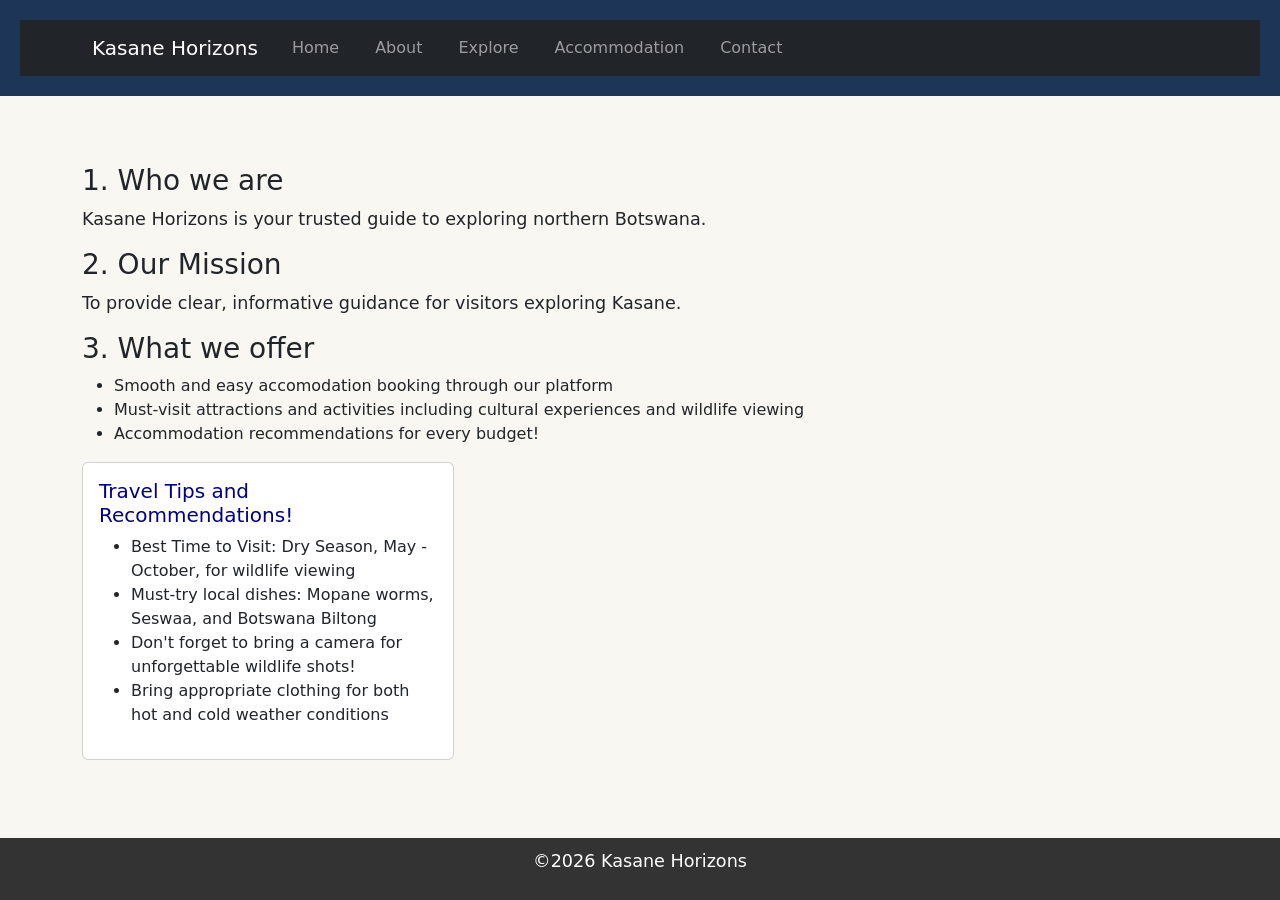
==== about.html @ ece08b6d "about.html changes" ====
<!DOCTYPE html>
<html lang="en">
    <head>
        <meta charset="UTF-8">
        <meta name="viewport" content="width=device-width,initial-scale=1.0">
        <title>About Me</title>
        <link rel="stylesheet" href="style.css">
        <!-- Bootstrap CSS --> 

<link href="https://cdn.jsdelivr.net/npm/bootstrap@5.3.0/dist/css/bootstrap.min.css" rel="stylesheet"> 
    </head>
    <body style="background-color : #F9F7F2;">
        <header>
              <nav class="navbar navbar-expand-lg navbar-dark bg-dark"> 

        <div class="container"> 

            <a class="navbar-brand" href="index.html">Kasane Horizons</a> 

            <button class="navbar-toggler" type="button" data-bs-toggle="collapse" data-bs-target="#navbarNav"> 

                <span class="navbar-toggler-icon"></span> 

            </button> 

            <div class="collapse navbar-collapse" id="navbarNav"> 

                <ul class="navbar-nav"> 

                    <li class="nav-item"> 

                        <a class="nav-link" href="index.html">Home</a> 

                    </li> 

                    <li class="nav-item"> 

                        <a class="nav-link" href="about.html">About</a>
                        </li>

                        <li class="nav-item">
                            <a class="nav-link" href="explore.html">Explore</a>
                        </li>

                        <li class="nav-item">
                            <a class="nav-link" href="accomodation.html">Accommodation</a>
                        </li>

                        <li class="nav-item">

                        <a class="nav-link" href="contact.html">Contact</a> 

                    </li> 

                </ul> 

            </div> 

        </div> 

    </nav> 
        </header>

        <main class="container my-5">
            <h3>1. Who we are</h3> 

            <section>
    <p>Kasane Horizons is your trusted guide to exploring northern Botswana.</p> 
</section>

<section>
    <h3>2. Our Mission</h3>
    <p>To provide clear, informative guidance for visitors exploring Kasane.</p> 
</section>

<section>
    <h3>3. What we offer</h3>
    <ul>
        <li>Smooth and easy accomodation booking through our platform</li>
        <li>Must-visit attractions and activities including cultural experiences and wildlife viewing</li>
        <li>Accommodation recommendations for every budget!</li>
    </ul>
</section>

  <div class="col-md-4"> 

            <div class="card"> 

                <div class="recommendation-card card-body"> 

                    <h5 class="card-title"style="color: #000080;">Travel Tips and Recommendations!</h5> 
                    <ul>
                <li>Best Time to Visit: Dry Season, May - October, for wildlife viewing</li>
                <li>Must-try local dishes: Mopane worms, Seswaa, and Botswana Biltong</li>
                <li>Don't forget to bring a camera for unforgettable wildlife shots!</li>
                <li>Bring appropriate clothing for both hot and cold weather conditions</li>
</ul>
                
                </div> 

            </div> 

        </div> 
        
    </div> 

        </main>

        <footer>
            <p>&copy;2026 Kasane Horizons</p>
        </footer>
        <!-- Bootstrap JS and dependencies --> 

<script src="https://cdn.jsdelivr.net/npm/@popperjs/core@2.11.6/dist/umd/popper.min.js"></script> 

<script src="https://cdn.jsdelivr.net/npm/bootstrap@5.3.0/dist/js/bootstrap.min.js"></script> 
    </body>
</html>
---- style.css ----
body {
font-family: Arial, sans-serif;
color: #333;
background-color: #81B29A;
margin: 0;
padding: 0;
line-height: 1.6;
}
header{
    background-color: #1D3557;
    color: white;
    padding: 20px;
    text-align: center;
}

header h1{
    margin: 0;
}
nav a {
    color:white;
    text-decoration: none;
    margin: 0 10px;
}

nav a:hover {
    text-decoration: underline;
}

main {
    padding:20px;
    max-width: 800px;
    margin: 0 auto;
}

main img {
    max-width: 100%;
    height: auto;
    display: block;
    margin: 20px 0;
}

footer {
    background-color: #333;
    color: white;
    text-align: center;
    padding: 10px;
    position: fixed;
    bottom: 0;
    width: 100%;
}

p{
    font-size: 1.1em;
}

a{
    color: #000080;
    text-decoration:none;
}

a:hover {
    text-decoration: none;
}

img {
    border: 5px solid #1D3557;
    border-radius: 10px;
}

main a[href^="mailto:"] {
    color: #000080;
    font-weight: bold;
}
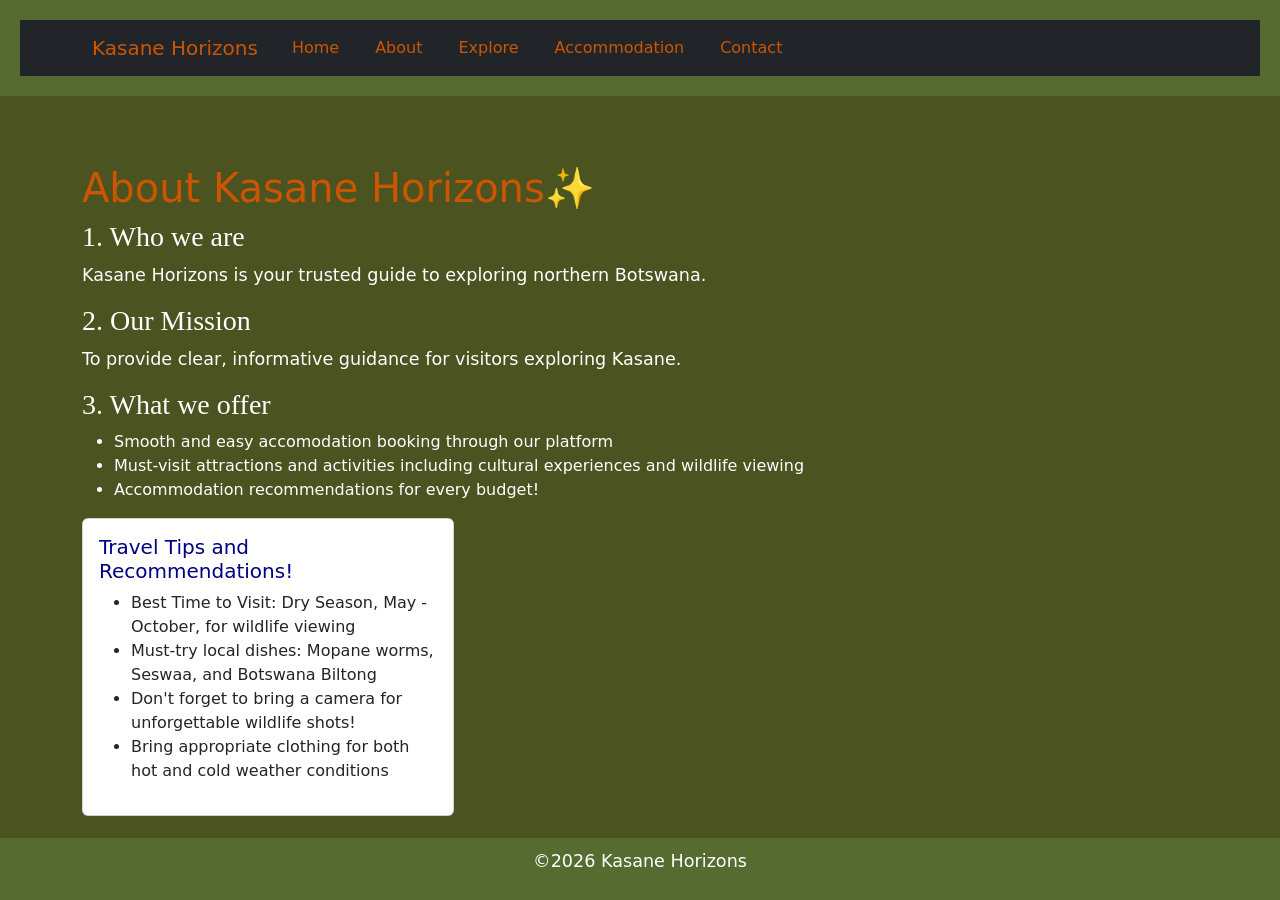
==== commit f6693cd5: "Updated top nav,text colors , list headings and other changes" ====
--- a/about.html
+++ b/about.html
@@ -9,7 +9,7 @@
 
 <link href="https://cdn.jsdelivr.net/npm/bootstrap@5.3.0/dist/css/bootstrap.min.css" rel="stylesheet"> 
     </head>
-    <body style="background-color : #F9F7F2;">
+    <body style="background-color : #4B5320;">
         <header>
               <nav class="navbar navbar-expand-lg navbar-dark bg-dark"> 
 
@@ -62,19 +62,20 @@
         </header>
 
         <main class="container my-5">
-            <h3>1. Who we are</h3> 
+            <h1 class="about-heading">About Kasane Horizons✨</h1>
+            <h3 class="list-heading">1. Who we are</h3> 
 
             <section>
     <p>Kasane Horizons is your trusted guide to exploring northern Botswana.</p> 
 </section>
 
 <section>
-    <h3>2. Our Mission</h3>
+    <h3 class="list-heading">2. Our Mission</h3>
     <p>To provide clear, informative guidance for visitors exploring Kasane.</p> 
 </section>
 
 <section>
-    <h3>3. What we offer</h3>
+    <h3 class="list-heading">3. What we offer</h3>
     <ul>
         <li>Smooth and easy accomodation booking through our platform</li>
         <li>Must-visit attractions and activities including cultural experiences and wildlife viewing</li>
@@ -101,7 +102,7 @@
             </div> 
 
         </div> 
-        
+
     </div> 
 
         </main>
--- a/style.css
+++ b/style.css
@@ -1,14 +1,25 @@
 body {
 font-family: Arial, sans-serif;
-color: #333;
+color: #ffffff !important;
 background-color: #81B29A;
 margin: 0;
 padding: 0;
 line-height: 1.6;
 }
+
+.about-heading {
+    color: #CC5500;
+
+
+}
+
+.list-heading {
+    font-family: cursive;
+}
+
 header{
-    background-color: #1D3557;
-    color: white;
+    background-color: #556B2F;
+    color: #CC5500;
     padding: 20px;
     text-align: center;
 }
@@ -17,7 +28,7 @@
     margin: 0;
 }
 nav a {
-    color:white;
+    color:#CC5500 !important;
     text-decoration: none;
     margin: 0 10px;
 }
@@ -40,8 +51,8 @@
 }
 
 footer {
-    background-color: #333;
-    color: white;
+    background-color: #556B2F;
+    color: #ffffff;
     text-align: center;
     padding: 10px;
     position: fixed;
@@ -54,7 +65,7 @@
 }
 
 a{
-    color: #000080;
+    color: #4B5320;
     text-decoration:none;
 }
 
@@ -63,11 +74,12 @@
 }
 
 img {
-    border: 5px solid #1D3557;
+    border: 5px solid #CC5500;
     border-radius: 10px;
 }
 
 main a[href^="mailto:"] {
-    color: #000080;
+    color: #4B5320;
     font-weight: bold;
 }
+
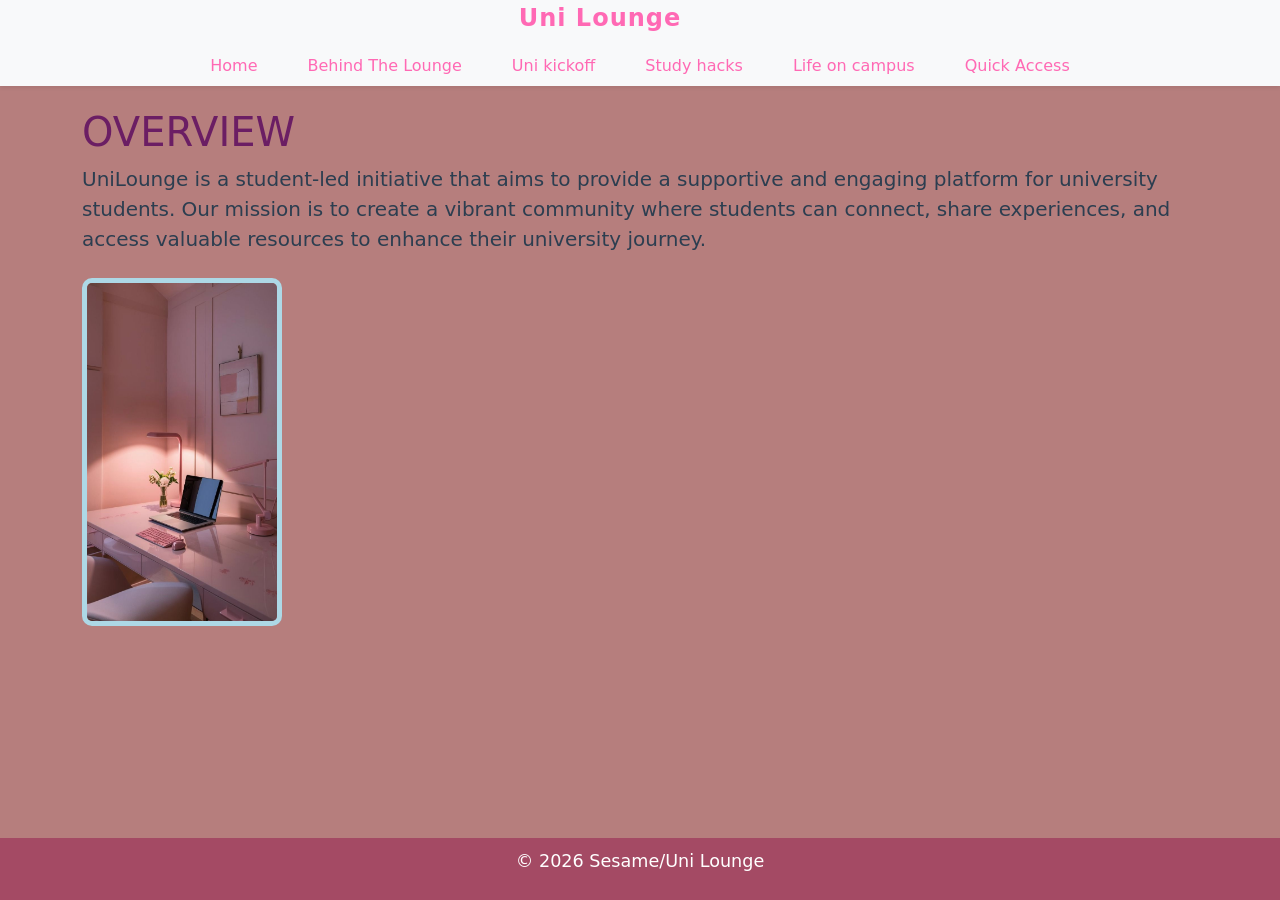
==== commit 1ab7e426: "added form and table" ====
--- a/about.html
+++ b/about.html
@@ -2,20 +2,20 @@
 <html lang="en">
     <head>
         <meta charset="UTF-8">
-        <meta name="viewport" content="width=device-width,initial-scale=1.0">
-        <title>About Me</title>
+        <meta name="viewport" content="width=device-width, initial-scale=1.0">
+        <title>The vision</title>
         <link rel="stylesheet" href="style.css">
         <!-- Bootstrap CSS --> 
 
 <link href="https://cdn.jsdelivr.net/npm/bootstrap@5.3.0/dist/css/bootstrap.min.css" rel="stylesheet"> 
     </head>
-    <body style="background-color : #4B5320;">
+    <body style="background-color: #B67E7D;">
         <header>
-              <nav class="navbar navbar-expand-lg navbar-dark bg-dark"> 
+              <nav class="navbar-nav mx-auto navbar-expand-lg navbar-light bg-light shadow-sm fixed-top"> 
 
-        <div class="container"> 
+        <div class="container-fluid"> 
 
-            <a class="navbar-brand" href="index.html">Kasane Horizons</a> 
+            <a class="navbar-brand fw-bold fs-4" href="index.html">Uni Lounge</a> 
 
             <button class="navbar-toggler" type="button" data-bs-toggle="collapse" data-bs-target="#navbarNav"> 
 
@@ -25,7 +25,7 @@
 
             <div class="collapse navbar-collapse" id="navbarNav"> 
 
-                <ul class="navbar-nav"> 
+                <ul class="navbar-nav nav-center nav-spread w-100"> 
 
                     <li class="nav-item"> 
 
@@ -33,24 +33,30 @@
 
                     </li> 
 
+                     <li class="nav-item"> 
+
+                        <a class="nav-link" href="about.html">Behind The Lounge</a> 
+
+                    </li>
+
                     <li class="nav-item"> 
 
-                        <a class="nav-link" href="about.html">About</a>
+                        <a class="nav-link" href="starting-uni.html">Uni kickoff</a> 
+
+                    </li> 
+                    <li class="nav-item">
+                        <a class="nav-link" href="study-tips.html">Study hacks</a>
+                    </li>
+
+                    <li class="nav-item">
+                            <a class="nav-link" href="campus-life.html">Life on campus</a>
                         </li>
 
-                        <li class="nav-item">
-                            <a class="nav-link" href="explore.html">Explore</a>
+                    <li class="nav-item">
+                            <a class="nav-link" href="quickaccess.html">Quick Access</a>
                         </li>
 
-                        <li class="nav-item">
-                            <a class="nav-link" href="accomodation.html">Accommodation</a>
-                        </li>
-
-                        <li class="nav-item">
-
-                        <a class="nav-link" href="contact.html">Contact</a> 
-
-                    </li> 
+                         
 
                 </ul> 
 
@@ -62,53 +68,15 @@
         </header>
 
         <main class="container my-5">
-            <h1 class="about-heading">About Kasane Horizons✨</h1>
-            <h3 class="list-heading">1. Who we are</h3> 
-
-            <section>
-    <p>Kasane Horizons is your trusted guide to exploring northern Botswana.</p> 
-</section>
-
-<section>
-    <h3 class="list-heading">2. Our Mission</h3>
-    <p>To provide clear, informative guidance for visitors exploring Kasane.</p> 
-</section>
-
-<section>
-    <h3 class="list-heading">3. What we offer</h3>
-    <ul>
-        <li>Smooth and easy accomodation booking through our platform</li>
-        <li>Must-visit attractions and activities including cultural experiences and wildlife viewing</li>
-        <li>Accommodation recommendations for every budget!</li>
-    </ul>
-</section>
-
-  <div class="col-md-4"> 
-
-            <div class="card"> 
-
-                <div class="recommendation-card card-body"> 
-
-                    <h5 class="card-title"style="color: #000080;">Travel Tips and Recommendations!</h5> 
-                    <ul>
-                <li>Best Time to Visit: Dry Season, May - October, for wildlife viewing</li>
-                <li>Must-try local dishes: Mopane worms, Seswaa, and Botswana Biltong</li>
-                <li>Don't forget to bring a camera for unforgettable wildlife shots!</li>
-                <li>Bring appropriate clothing for both hot and cold weather conditions</li>
-</ul>
-                
-                </div> 
-
-            </div> 
-
-        </div> 
-
-    </div> 
-
+            <h1 class="about-heading">OVERVIEW</h1>
+        <p class="lead">UniLounge is a student-led initiative that aims to provide a supportive and engaging platform for university students. Our mission is to create a vibrant community where students can connect, share experiences, and access valuable resources to enhance their university journey.</p>
+        <img src="sources.jpg" alt="UniLounge" width="200" class="img-fluid my-4">
+        
+        
         </main>
 
         <footer>
-            <p>&copy;2026 Kasane Horizons</p>
+            <p>&copy; 2026 Sesame/Uni Lounge</p>
         </footer>
         <!-- Bootstrap JS and dependencies --> 
 
--- a/style.css
+++ b/style.css
@@ -1,14 +1,16 @@
 body {
 font-family: Arial, sans-serif;
-color: #ffffff !important;
-background-color: #81B29A;
+color: #2c3e50 !important;
+background-color: #B67E7D;
 margin: 0;
 padding: 0;
 line-height: 1.6;
 }
 
+
+
 .about-heading {
-    color: #CC5500;
+    color: #6B1E64;
 
 
 }
@@ -18,8 +20,8 @@
 }
 
 header{
-    background-color: #556B2F;
-    color: #CC5500;
+    background-color: #800020; 
+    color: #420001;
     padding: 20px;
     text-align: center;
 }
@@ -28,7 +30,7 @@
     margin: 0;
 }
 nav a {
-    color:#CC5500 !important;
+    color: #FF69B4 !important;
     text-decoration: none;
     margin: 0 10px;
 }
@@ -51,7 +53,7 @@
 }
 
 footer {
-    background-color: #556B2F;
+    background-color: #A44A64;
     color: #ffffff;
     text-align: center;
     padding: 10px;
@@ -65,7 +67,7 @@
 }
 
 a{
-    color: #4B5320;
+    color: #ffffff
     text-decoration:none;
 }
 
@@ -74,12 +76,78 @@
 }
 
 img {
-    border: 5px solid #CC5500;
+    border: 5px solid #ADD8E6;
     border-radius: 10px;
 }
 
 main a[href^="mailto:"] {
-    color: #4B5320;
+    color: #FF6B6B;
     font-weight: bold;
 }
 
+.navbar-brand {
+    font-size: 28px !important; 
+    margin-left: -80px;
+    letter-spacing: 1px;
+}
+
+.nav-center {
+    display:flex;
+    justify-content: center;
+    margin-top: 10px;
+    gap: 30px;
+    
+}
+
+.inspiration-note {
+    background-color: #e6f4ff;
+    border-left: #4DA6FF;
+    padding: 15px;
+    width: 250px;
+    float: right;
+    margin: 10px;
+}
+
+.uni-table {
+    background-color: #fff;
+    margin: 20px auto;
+    border: 1px solid #ddd;
+    border-collapse: collapse;
+    width: 80%;
+    border: 3px double #b03a2e;
+}
+
+.uni-table th, .uni-table td {
+    border: 3px double #b03a2e;
+    padding: 10px;
+    text-align: left;
+    background-color: #f9f9f9;
+    color: #333;
+    
+
+}
+
+
+ .feedback-form-wrapper {
+    display: flex;
+    justify-content: center;
+    align-items: center;
+}
+
+.feedback-form {
+    display: flex;
+    flex-direction: column; 
+    align-items: center;   
+    width: 90%;
+    max-width: 400px;
+    padding: 30px;
+    border-radius: 15px;
+    gap: 15px;           
+}
+ 
+input, select, textarea {
+    width: 100%;          
+    padding: 10px;
+    border: 1px solid #ddd;
+    border-radius: 5px;
+}
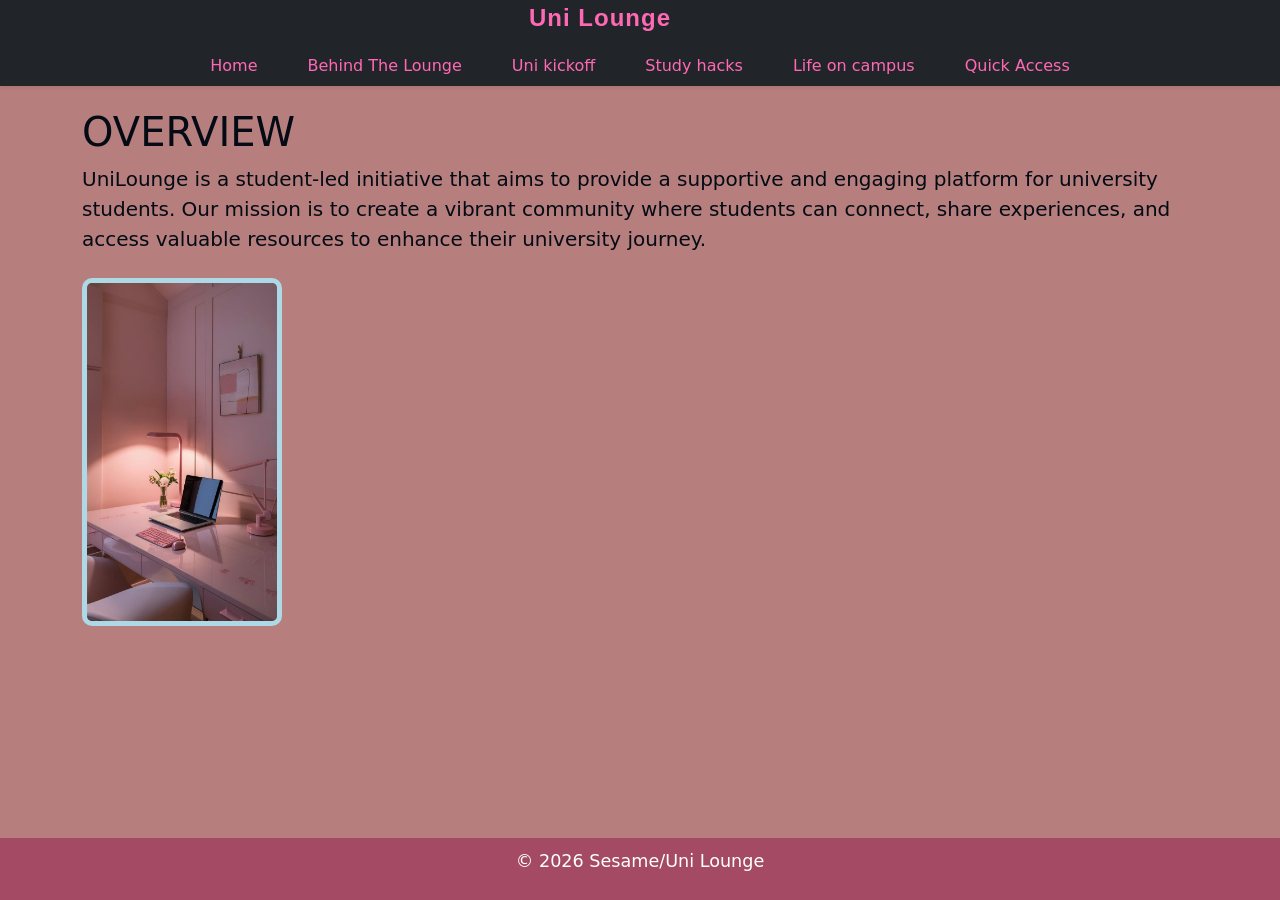
==== commit c2d01fc1: "navbar" ====
--- a/about.html
+++ b/about.html
@@ -11,7 +11,7 @@
     </head>
     <body style="background-color: #B67E7D;">
         <header>
-              <nav class="navbar-nav mx-auto navbar-expand-lg navbar-light bg-light shadow-sm fixed-top"> 
+              <nav class="navbar-nav mx-auto navbar-expand-lg navbar-dark bg-dark shadow-sm fixed-top"> 
 
         <div class="container-fluid"> 
 
--- a/style.css
+++ b/style.css
@@ -1,6 +1,7 @@
 body {
+    padding-top: 70px;
 font-family: Arial, sans-serif;
-color: #2c3e50 !important;
+color: #040B15 !important;
 background-color: #B67E7D;
 margin: 0;
 padding: 0;
@@ -9,19 +10,14 @@
 
 
 
-.about-heading {
-    color: #6B1E64;
 
-
-}
 
 .list-heading {
     font-family: cursive;
 }
 
 header{
-    background-color: #800020; 
-    color: #420001;
+    background-color: black; 
     padding: 20px;
     text-align: center;
 }
@@ -151,3 +147,42 @@
     border: 1px solid #ddd;
     border-radius: 5px;
 }
+
+.btn-btn-custom,
+.btn-btn-custom13-university,
+.btn-readGapCol10 {
+  background-color: #ff69b4;   
+  color: white;               
+  padding: 12px 25px;        
+  border: none;               
+  border-radius: 8px;         
+  text-decoration: none;       
+  font-weight: bold;
+
+  display: inline-block;    
+  margin: 0;   
+  transition: 0.3s;            
+  text-align: center;
+  
+}
+ 
+
+.btn-btn-custom:hover,
+.btn-btn-custom13-university:hover,
+.btn-readGapCol10:hover {
+  background-color: #e0559a;   
+  color: white;
+}
+
+.navbar-brand {
+    font-family:sans-serif;
+    font-size: 24px;
+    font-weight: bold;
+    color: #e6f4ff;
+}
+
+.navbar.fixed-top {
+    z-index: 1030;
+    background-color: #000 !important;
+    opacity: 1 !important;
+}
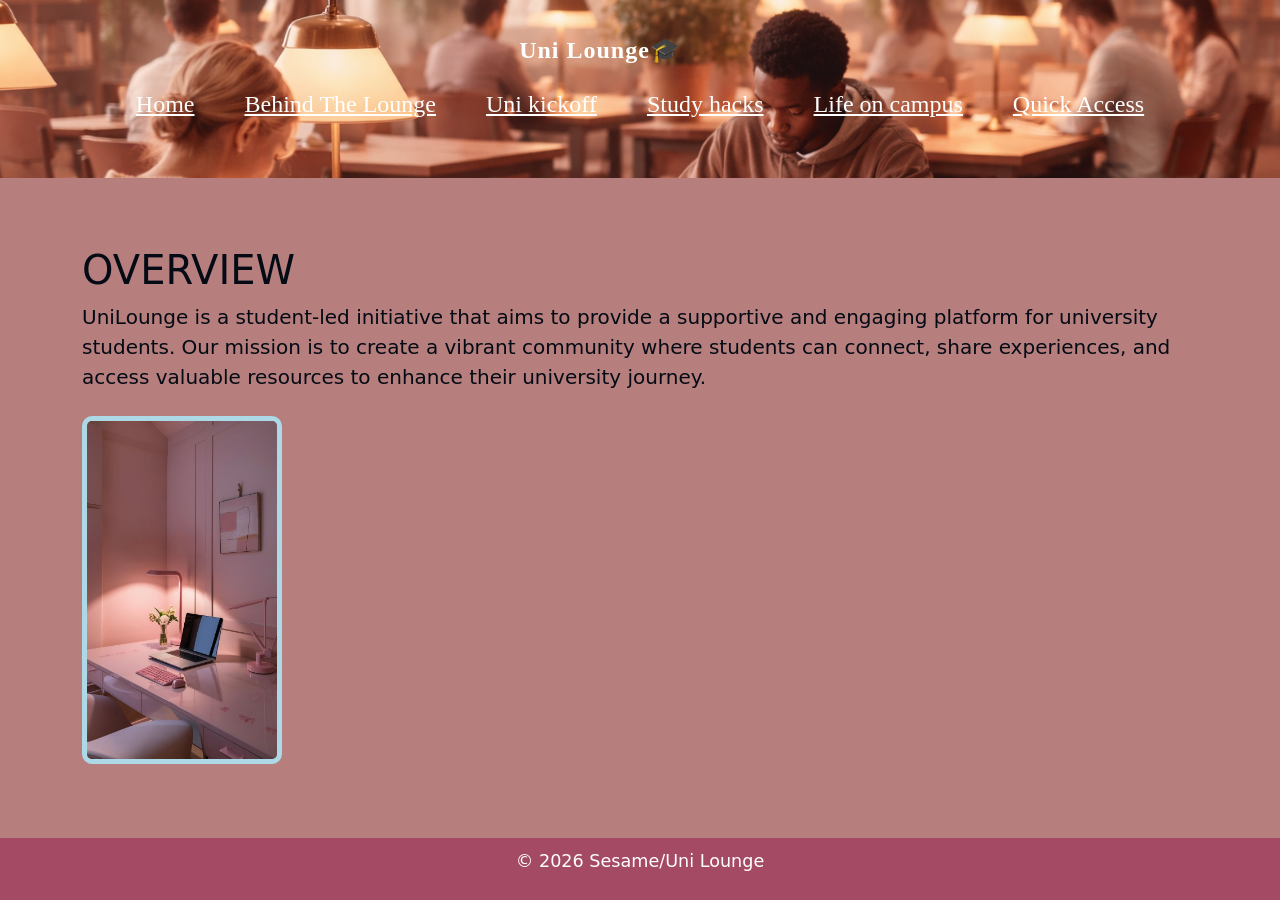
==== commit ec1e5bad: "Added images to pages and headers" ====
--- a/about.html
+++ b/about.html
@@ -10,12 +10,12 @@
 <link href="https://cdn.jsdelivr.net/npm/bootstrap@5.3.0/dist/css/bootstrap.min.css" rel="stylesheet"> 
     </head>
     <body style="background-color: #B67E7D;">
-        <header>
-              <nav class="navbar-nav mx-auto navbar-expand-lg navbar-dark bg-dark shadow-sm fixed-top"> 
+        <header class="header" style="background: url(library.png) no-repeat center center/cover; color: white; padding: 2rem 0 3rem 0;">
+              <nav class="navbar-nav navbar-expand-lg navbar-dark "> 
 
         <div class="container-fluid"> 
 
-            <a class="navbar-brand fw-bold fs-4" href="index.html">Uni Lounge</a> 
+            <a class="navbar-brand fw-bold fs-4" href="index.html">Uni Lounge🎓</a> 
 
             <button class="navbar-toggler" type="button" data-bs-toggle="collapse" data-bs-target="#navbarNav"> 
 
--- a/style.css
+++ b/style.css
@@ -25,10 +25,11 @@
 header h1{
     margin: 0;
 }
-nav a {
-    color: #FF69B4 !important;
-    text-decoration: none;
+nav a { 
+    color: #ffffff !important;
     margin: 0 10px;
+   font-size: 4rem;
+
 }
 
 nav a:hover {
@@ -63,8 +64,8 @@
 }
 
 a{
-    color: #ffffff
-    text-decoration:none;
+    color: #ffffff;
+    text-decoration: none;
 }
 
 a:hover {
@@ -175,14 +176,45 @@
 }
 
 .navbar-brand {
-    font-family:sans-serif;
-    font-size: 24px;
+    font-family:'Times New Roman', Times, serif;
+    font-size: 3rem !important;
     font-weight: bold;
     color: #e6f4ff;
 }
 
-.navbar.fixed-top {
-    z-index: 1030;
-    background-color: #000 !important;
-    opacity: 1 !important;
+ .navbar-nav .nav-link { 
+    font-size: 1.5rem !important;
+    font-family:'Times New Roman', Times, serif;
+    text-decoration:  underline;
+    text-shadow: #e0559a;
+ }
+    
+ .highlight-section{
+display:flex;
+align-items:center;
+gap:100px;
+flex-wrap:wrap;
+}
+ 
+.highlight-section img{
+width:300px;
+border-radius:10px;
+}
+ 
+.highlight-text{
+max-width:  300px;
+font-family:'Franklin Gothic Medium', 'Arial Narrow', Arial, sans-serif;
+font-size:18px;
+line-height:1.6;
+}
+
+.image-row {
+    display: flex;
+    gap: 250px;
+
+}
+
+.image-row {
+    width:350px;
+    border-radius: 10px;
 }
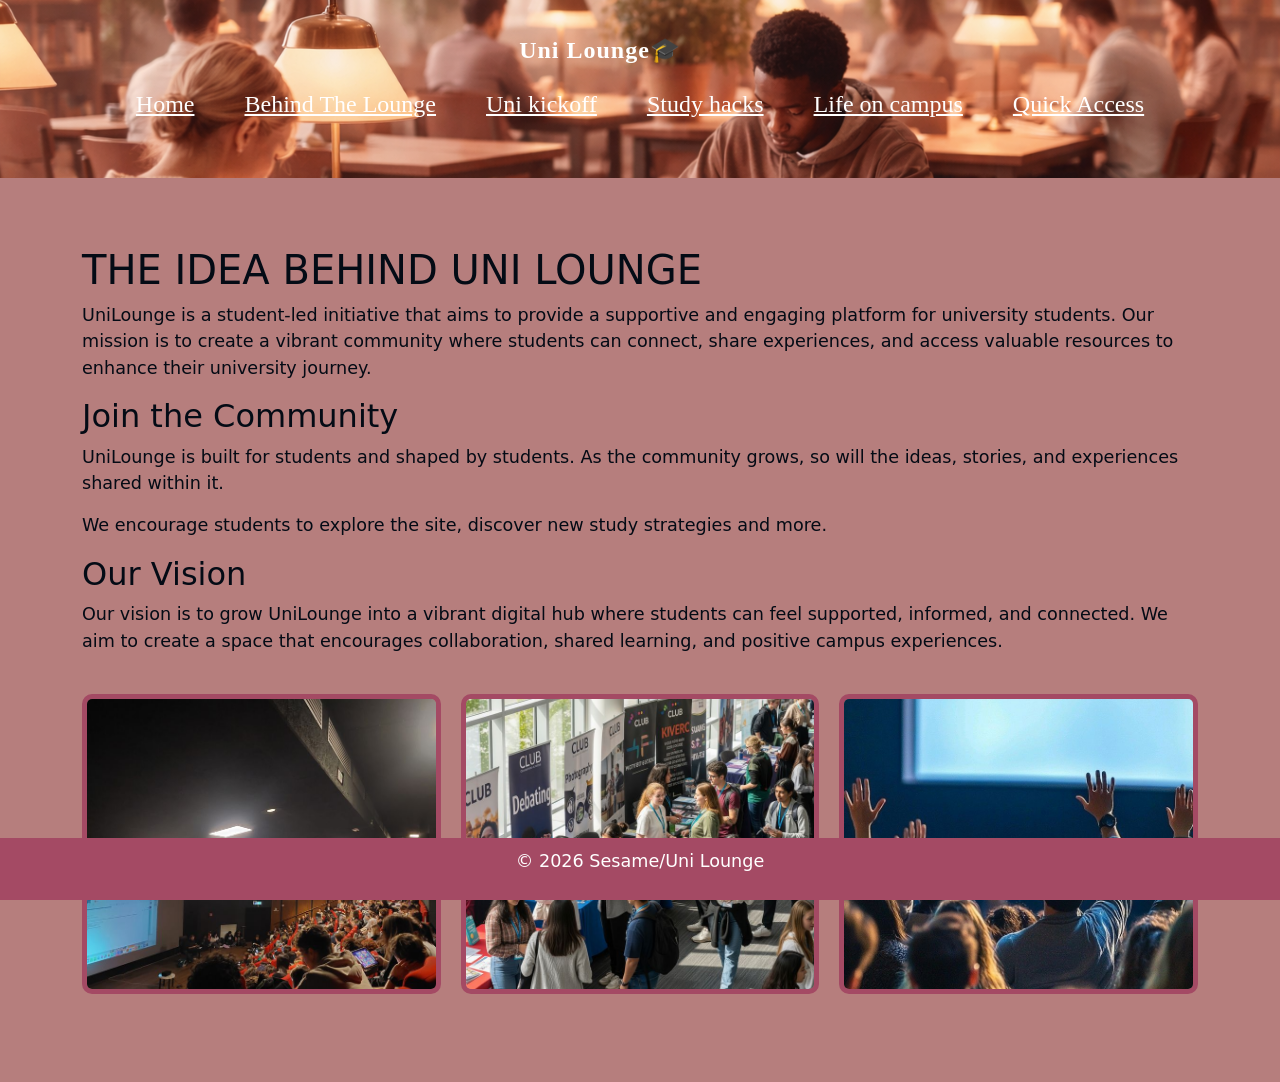
==== commit 442f6f54: "Updated all pages" ====
--- a/about.html
+++ b/about.html
@@ -68,9 +68,22 @@
         </header>
 
         <main class="container my-5">
-            <h1 class="about-heading">OVERVIEW</h1>
-        <p class="lead">UniLounge is a student-led initiative that aims to provide a supportive and engaging platform for university students. Our mission is to create a vibrant community where students can connect, share experiences, and access valuable resources to enhance their university journey.</p>
-        <img src="sources.jpg" alt="UniLounge" width="200" class="img-fluid my-4">
+            <h1 class="about-heading">THE IDEA BEHIND UNI LOUNGE</h1>
+        <p>UniLounge is a student-led initiative that aims to provide a supportive and engaging platform for university students. Our mission is to create a vibrant community where students can connect, share experiences, and access valuable resources to enhance their university journey.</p>
+                     <h2>Join the Community</h2>
+                     <p>UniLounge is built for students and shaped by students. As the community grows, so will the ideas, stories, and experiences shared within it.</p>
+ 
+                     <p>We encourage students to explore the site, discover new study strategies and more.</p>
+
+                     <h2>Our Vision</h2>
+ 
+                     <p>Our vision is to grow UniLounge into a vibrant digital hub where students can feel supported, informed, and connected. We aim to create a space that encourages collaboration, shared learning, and positive campus experiences.</p>
+                         <div class="three-images">
+ 
+                       <img src="First day of uni.jpg" alt="students collaborating">
+                        <img src="uni students.jpg" alt="friends on campus">
+                        <img src="uni2.jpg" alt="group studying together">
+                         </div>
         
         
         </main>
--- a/style.css
+++ b/style.css
@@ -73,7 +73,7 @@
 }
 
 img {
-    border: 5px solid #ADD8E6;
+    border: 5px solid #A44A64;
     border-radius: 10px;
 }
 
@@ -209,12 +209,66 @@
 }
 
 .image-row {
-    display: flex;
-    gap: 250px;
-
-}
-
-.image-row {
-    width:350px;
+    display: grid;
+    grid-template-columns: 1fr 1fr;
+    gap: 20px;
+}
+
+.image-row img {
+    width: 70%;
     border-radius: 10px;
-}+}
+.image-row img:hover {
+    transform:scale(1.05);
+transition:0.3s;
+
+}
+
+.three-images{
+display:grid;
+grid-template-columns:1fr 1fr 1fr;
+gap:20px;
+margin-top:20px;
+}
+ 
+.three-images img{
+width:100%;
+height: 300px;
+object-fit:cover;
+border-radius:10px;
+}
+ 
+.three-images img:hover{
+transform:scale(1.05);
+transition:0.3s;
+}
+ 
+.kickoff-image{
+width:100%;
+max-width:300px;
+display:block;
+margin:20px auto;
+border:6px wavy #e0559a;
+border-radius:20px;
+padding:5px;
+}
+
+.three-images-2{
+display:grid;
+grid-template-columns:1fr 1fr 1fr;
+gap:20px;
+margin-top:20px;
+}
+ 
+.three-images-2 img{
+width:80%;
+height: auto;
+object-fit:cover;
+border-radius:10px;
+}
+ 
+.three-images-2 img:hover{
+transform:scale(1.05);
+transition:0.3s;
+}
+
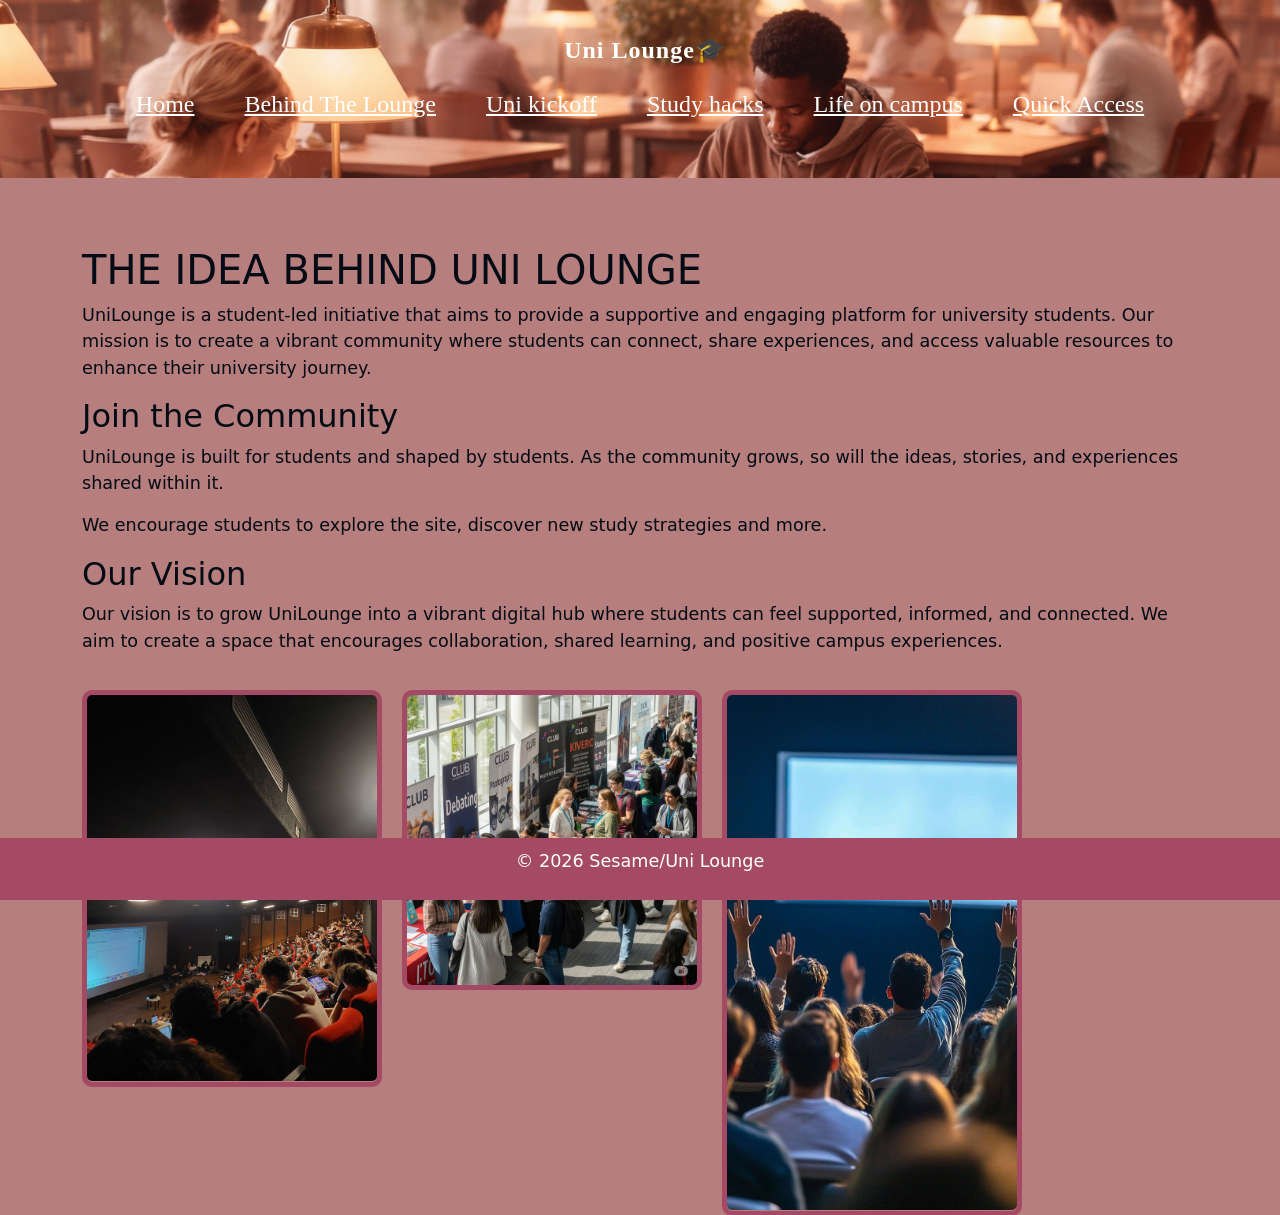
==== commit 8d087c36: "Added flip-cards to about page" ====
--- a/about.html
+++ b/about.html
@@ -80,9 +80,36 @@
                      <p>Our vision is to grow UniLounge into a vibrant digital hub where students can feel supported, informed, and connected. We aim to create a space that encourages collaboration, shared learning, and positive campus experiences.</p>
                          <div class="three-images">
  
-                       <img src="First day of uni.jpg" alt="students collaborating">
-                        <img src="uni students.jpg" alt="friends on campus">
-                        <img src="uni2.jpg" alt="group studying together">
+                            <div class="flip-card">
+                                <div class="flip-card-inner">
+                                    <div class="flip-card-front">
+                                        <img src="First day of uni.jpg" alt="students collaborating">
+                                    </div>
+                                    <div class="flip-card-back">
+                                        <p>Lecture hall</p>
+                                    </div>
+                                </div>
+                            </div>
+                            <div class="flip-card">
+                                <div class="flip-card-inner">
+                                    <div class="flip-card-front">
+                                        <img src="uni students.jpg" alt="friends on campus">
+                                    </div>
+                                    <div class="flip-card-back">
+                                        <p>Orientation week</p>
+                                    </div>
+                                </div>
+                            </div>
+                            <div class="flip-card">
+                                <div class="flip-card-inner">
+                                    <div class="flip-card-front">
+                                        <img src="uni2.jpg" alt="group studying together">
+                                    </div>
+                                    <div class="flip-card-back">
+                                        <p>Tutorial session</p>
+                                    </div>
+                                </div>
+                            </div>
                          </div>
         
         
--- a/style.css
+++ b/style.css
@@ -84,7 +84,6 @@
 
 .navbar-brand {
     font-size: 28px !important; 
-    margin-left: -80px;
     letter-spacing: 1px;
 }
 
@@ -215,8 +214,8 @@
 }
 
 .image-row img {
-    width: 70%;
-    border-radius: 10px;
+    width: 60%;   
+   border-radius: 10px;
 }
 .image-row img:hover {
     transform:scale(1.05);
@@ -224,24 +223,13 @@
 
 }
 
-.three-images{
-display:grid;
-grid-template-columns:1fr 1fr 1fr;
-gap:20px;
-margin-top:20px;
-}
- 
-.three-images img{
-width:100%;
-height: 300px;
-object-fit:cover;
-border-radius:10px;
-}
- 
-.three-images img:hover{
-transform:scale(1.05);
-transition:0.3s;
-}
+
+    
+
+
+
+    
+
  
 .kickoff-image{
 width:100%;
@@ -272,3 +260,73 @@
 transition:0.3s;
 }
 
+
+@media (max-width:600px) {
+    .three-images-2 {
+        grid-template-columns: 1fr;
+    }
+    
+}
+.three-images {
+    display: grid;
+    grid-template-columns: 1fr 1fr 1fr;
+    gap: 20px;
+}
+
+.three-images {
+    width: 80%;
+    border-radius: 10px;
+    height: auto;
+}
+.three-images img:hover {
+    transform:scale(1.05);
+transition:0.3s;
+
+}
+
+.flip-card {
+width: 300px;
+height: 200px;
+perspective: 1000px;
+}
+
+
+.flip-card-inner {
+width: 100%;
+height: 100%;
+transition: transform 0.6s;
+transform-style: preserve-3d;
+position: relative;
+}
+
+
+.flip-card:hover .flip-card-inner {
+transform: rotateY(180deg);
+}
+
+
+.flip-card-front,
+.flip-card-back {
+position: absolute;
+width: 100%;
+height: 100%;
+backface-visibility: hidden;
+}
+
+
+.flip-card-front img {
+width: 100%;
+object-fit: cover;
+border-radius: 10px;
+}
+
+
+
+.flip-card-back {
+background: #111;
+color: white;
+transform: rotateY(180deg);
+display: flex;
+align-items: center;
+justify-content: center;
+}
